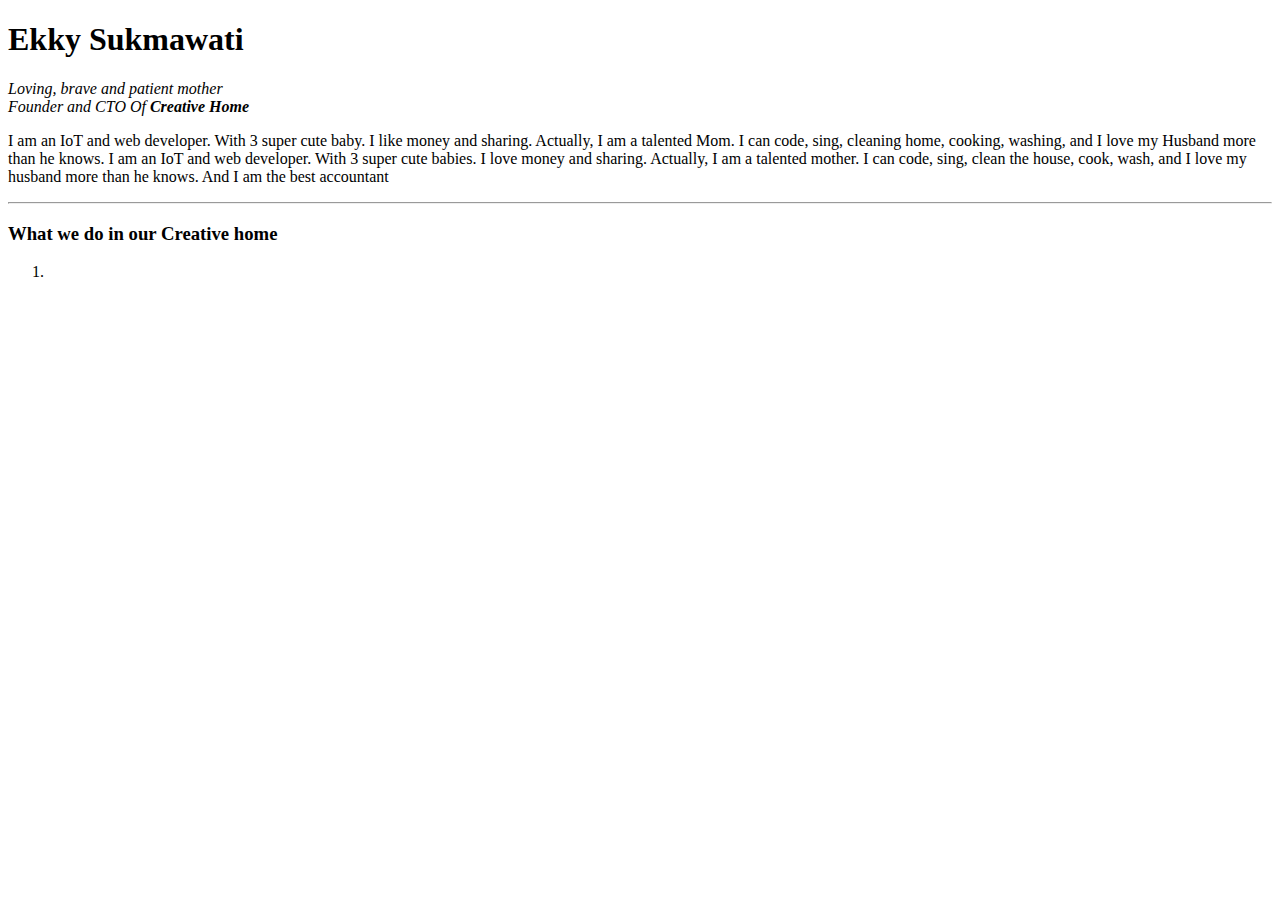
==== HTML-Personal Site/index.html @ a71c00f3 "Introduction to HTML V 11-15" ====
<!DOCTYPE html>
<html lang="en" dir="ltr">

<head>
  <meta charset="utf-8">
  <title>♥ Ekky Sukmawati Personal Site</title>
</head>

<body>
  <h1>Ekky Sukmawati</h1>
  <p><i>Loving, brave and patient mother</i><br><em>Founder and CTO Of <strong>Creative Home</strong></em></p>
  <p>I am an IoT and web developer. With 3 super cute baby. I like money and sharing. Actually, I am a talented Mom. I can code, sing, cleaning home, cooking, washing, and I love my Husband more than he knows. I am an IoT and web developer. With 3 super cute babies. I love money and sharing. Actually, I am a talented mother. I can code, sing, clean the house, cook, wash, and I love my husband more than he knows. And I am the best accountant</p>
  <hr>
  <h3>What we do in our Creative home</h3>
  <ol>
    <li></li>
  </ol>
</body>

</html>
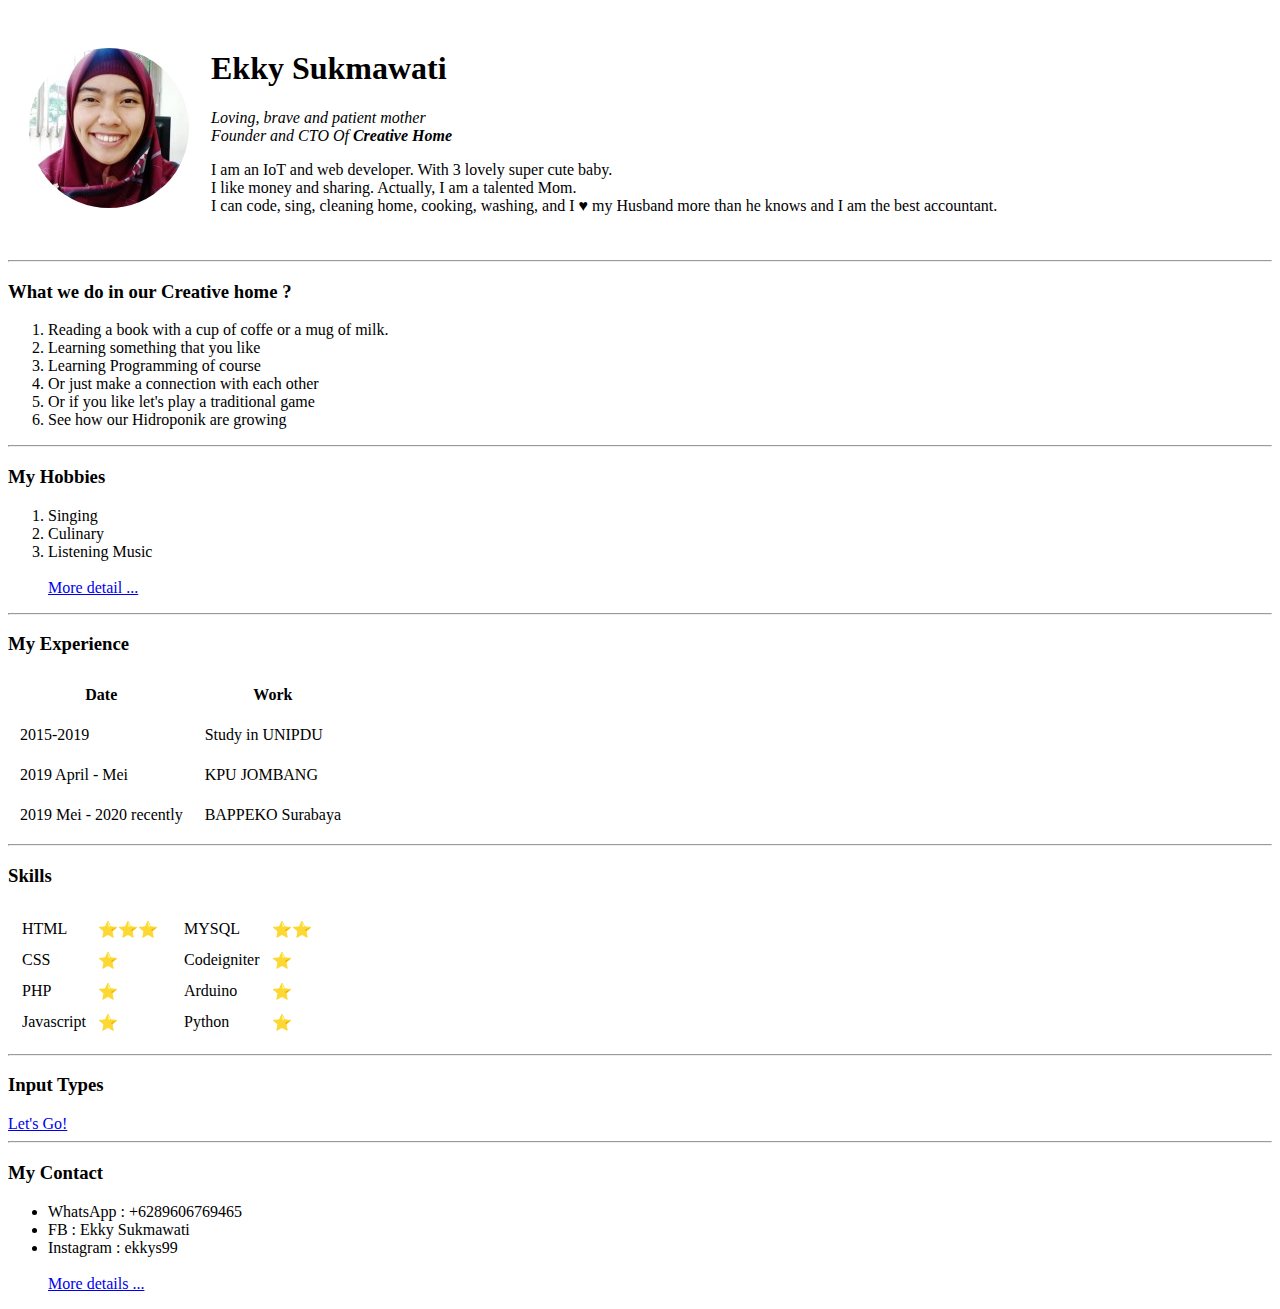
==== commit 000e8871: "HTML course complete" ====
--- a/HTML-Personal Site/index.html
+++ b/HTML-Personal Site/index.html
@@ -7,14 +7,128 @@
 </head>
 
 <body>
-  <h1>Ekky Sukmawati</h1>
-  <p><i>Loving, brave and patient mother</i><br><em>Founder and CTO Of <strong>Creative Home</strong></em></p>
-  <p>I am an IoT and web developer. With 3 super cute baby. I like money and sharing. Actually, I am a talented Mom. I can code, sing, cleaning home, cooking, washing, and I love my Husband more than he knows. I am an IoT and web developer. With 3 super cute babies. I love money and sharing. Actually, I am a talented mother. I can code, sing, clean the house, cook, wash, and I love my husband more than he knows. And I am the best accountant</p>
+  <table cellspacing="20">
+    <tr>
+      <td> <img src="ekky.png" alt="Ekky Sukmawati">
+
+      </td>
+      <td>
+        <h1>Ekky Sukmawati</h1>
+        <p><i>Loving, brave and patient mother</i><br><em>Founder and CTO Of
+            <strong>Creative Home</strong></em>
+        </p>
+        <p>
+          I am an IoT and web developer. With 3 lovely super cute baby. <br>
+          I like money and sharing. Actually, I am a talented Mom. <br>
+          I can code, sing, cleaning home, cooking, washing, and I ♥ my Husband more than he knows
+          and I am the best accountant.
+        </p>
+      </td>
+    </tr>
+  </table>
+
+
   <hr>
-  <h3>What we do in our Creative home</h3>
+  <h3>What we do in our Creative home ?</h3>
   <ol>
-    <li></li>
+    <li> Reading a book with a cup of coffe or a mug of milk.</li>
+    <li> Learning something that you like</li>
+    <li> Learning Programming of course</li>
+    <li> Or just make a connection with each other</li>
+    <li> Or if you like let's play a traditional game</li>
+    <li> See how our Hidroponik are growing</li>
   </ol>
+  <hr>
+  <h3>My Hobbies</h3>
+  <ol>
+    <li>Singing</li>
+    <li>Culinary</li>
+    <li>Listening Music</li><br>
+    <a href="myhobbies.html">More detail ...</a>
+  </ol>
+  <hr>
+  <h3>My Experience</h3>
+  <table cellpadding="10" >
+    <thead>
+      <th>Date</th>
+      <th>Work</th>
+    </thead>
+    <tbody>
+      <tr>
+        <td>2015-2019</td>
+        <td>Study in UNIPDU</td>
+      </tr>
+      <tr>
+        <td>2019 April - Mei</td>
+        <td>KPU JOMBANG</td>
+      </tr>
+      <tr>
+        <td>2019 Mei - 2020 recently</td>
+        <td>BAPPEKO Surabaya</td>
+      </tr>
+
+    </tbody>
+  </table>
+  <hr>
+  <h3>Skills</h3>
+  <!-- Main table -->
+  <table>
+    <tr>
+    <!-- Kiri -->
+      <td>
+        <table cellspacing="10" >
+          <tr>
+            <td>HTML</td>
+            <td> &#11088;&#11088;&#11088;</td>
+          </tr>
+          <tr>
+            <td>CSS</td>
+            <td>&#11088;</td>
+          </tr>
+          <tr>
+            <td>PHP</td>
+            <td> &#11088;</td>
+          </tr>
+          <tr>
+            <td>Javascript</td>
+            <td>&#11088;</td>
+          </tr>
+        </table>
+      </td>
+      <!-- Kanan -->
+      <td>
+        <table cellspacing="10">
+          <tr>
+            <td>MYSQL</td>
+            <td>&#11088;&#11088;</td>
+          </tr>
+          <tr>
+            <td>Codeigniter</td>
+            <td>&#11088;</td>
+          </tr>
+          <tr>
+            <td>Arduino</td>
+            <td>&#11088;</td>
+          </tr>
+          <tr>
+            <td>Python</td>
+            <td>&#11088;</td>
+          </tr>
+        </table>
+      </td>
+    </tr>
+  </table>
+  <hr>
+<h3>Input Types</h3>
+<a href="input.html">Let's Go!</a>
+  <hr>
+  <h3>My Contact</h3>
+  <ul>
+    <li>WhatsApp : +6289606769465</li>
+    <li>FB : Ekky Sukmawati</li>
+    <li>Instagram : ekkys99</li><br>
+    <a href="mycontact.html">More details ...</a>
+  </ul>
 </body>
 
 </html>
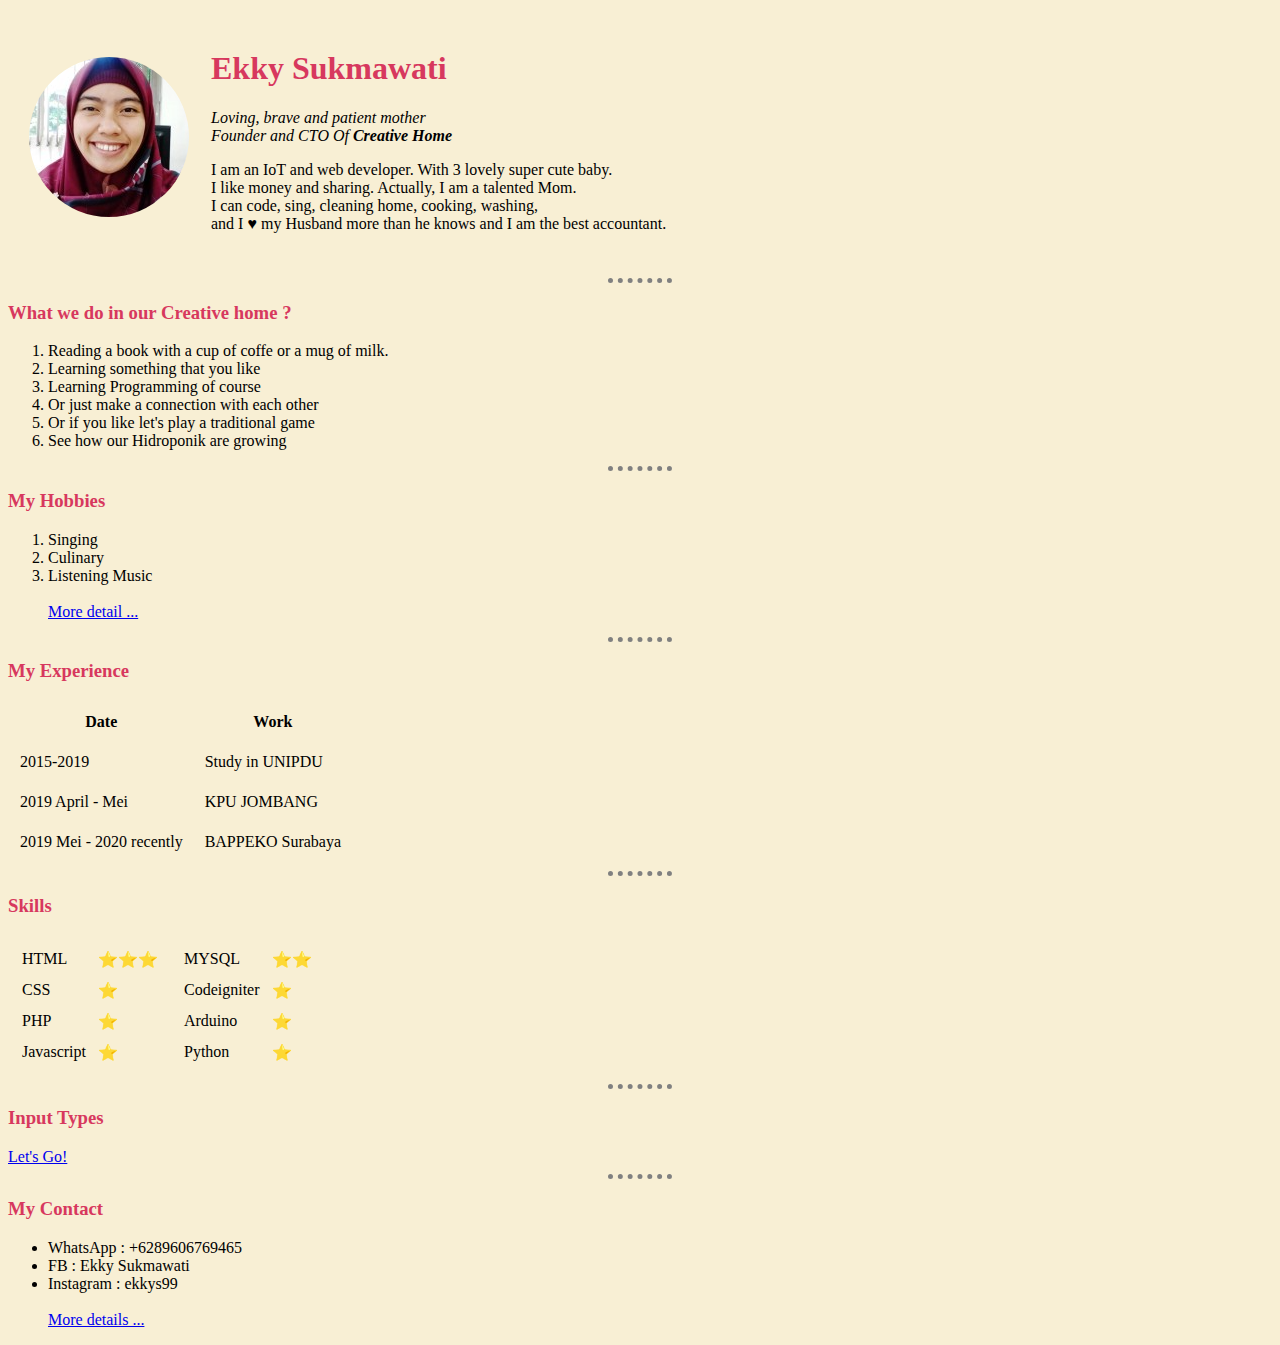
==== commit d17b3bb4: "Introduction to CSS" ====
--- a/HTML-Personal Site/index.html
+++ b/HTML-Personal Site/index.html
@@ -4,12 +4,13 @@
 <head>
   <meta charset="utf-8">
   <title>♥ Ekky Sukmawati Personal Site</title>
+  <link rel="stylesheet" href="css/style.css">
 </head>
 
 <body>
   <table cellspacing="20">
     <tr>
-      <td> <img src="ekky.png" alt="Ekky Sukmawati">
+      <td> <img src="image/ekky.png" alt="Ekky Sukmawati">
 
       </td>
       <td>
@@ -20,7 +21,8 @@
         <p>
           I am an IoT and web developer. With 3 lovely super cute baby. <br>
           I like money and sharing. Actually, I am a talented Mom. <br>
-          I can code, sing, cleaning home, cooking, washing, and I ♥ my Husband more than he knows
+          I can code, sing, cleaning home, cooking, washing,<br>
+          and I ♥ my Husband more than he knows
           and I am the best accountant.
         </p>
       </td>
--- a/HTML-Personal Site/css/style.css
+++ b/HTML-Personal Site/css/style.css
@@ -0,0 +1,14 @@
+body{
+  background-color:#f8efd4;
+}
+
+hr{
+  border-style: none;
+  border-bottom: 10px dotted grey;
+  border-width: 5px;
+  width: 5%;
+}
+
+h1, h3{
+color:#d7385e;
+}
